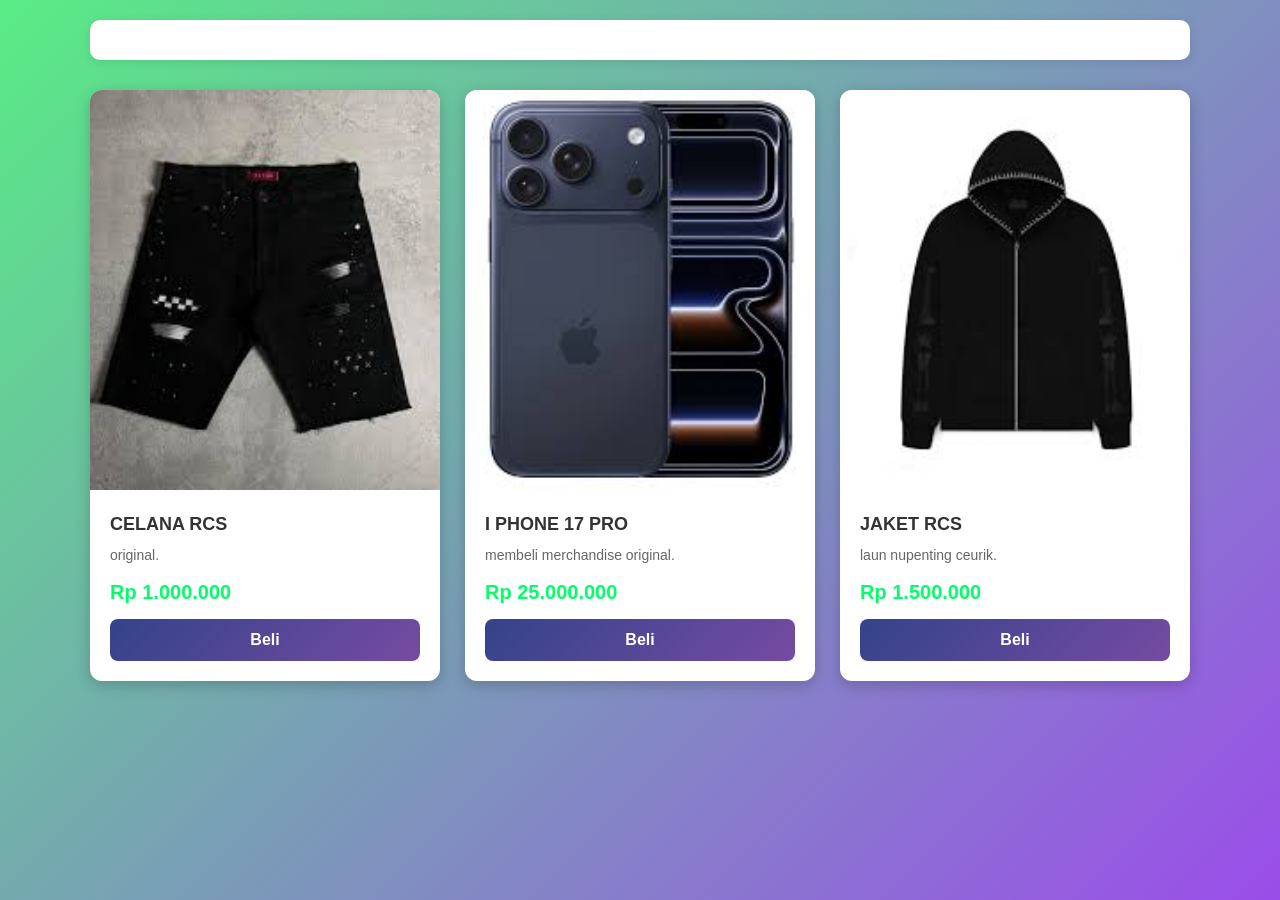
==== index.html @ 5decc06f "first commit" ====
<!DOCTYPE html>
<html lang="en">
<head>
    <meta charset="UTF-8">
    <meta name="viewport" content="width=device-width, initial-scale=1.0">
    <title>E-Commerce Store</title>
    <style>
        * {
            margin: 0;
            padding: 0;
            box-sizing: border-box;
        }

        body {
            font-family: 'Segoe UI', Tahoma, Geneva, Verdana, sans-serif;
            background: linear-gradient(135deg, #59ec85 0%, #9b4de9 100%);
            min-height: 100vh;
            padding: 20px;
        }

        .container {
            max-width: 1100px;
            margin: 0 auto;
        }

        .saldo {
            background: white;
            padding: 20px;
            border-radius: 10px;
            margin-bottom: 30px;
            font-size: 18px;
            font-weight: bold;
            color: #333;
            box-shadow: 0 2px 10px rgba(0, 0, 0, 0.1);
        }

        .card-list {
            display: grid;
            grid-template-columns: repeat(auto-fit, minmax(280px, 1fr));
            gap: 25px;
        }

        .card {
            background: white;
            border-radius: 12px;
            overflow: hidden;
            box-shadow: 0 4px 15px rgba(0, 0, 0, 0.2);
            transition: transform 0.3s ease, box-shadow 0.3s ease;
            cursor: pointer;
        }

        .card:hover {
            transform: translateY(-8px);
            box-shadow: 0 8px 25px rgba(0, 0, 0, 0.3);
        }

        .card img {
            width: 100%;
            height: 400px;
            object-fit: cover;
            background: #f0f0f0;
        }

        .card-body {
            padding: 20px;
        }

        .card-body h2 {
            color: #333;
            font-size: 18px;
            margin-bottom: 10px;
        }

        .card-body p {
            color: #666;
            font-size: 14px;
            margin-bottom: 15px;
            line-height: 1.5;
        }

        .card-body h3 {
            color: #4de78d;
            font-size: 20px;
            margin-bottom: 15px;
            font-weight: bold;
        }

        .btn-primary {
            width: 100%;
            padding: 12px;
            background: linear-gradient(135deg, #33438a 0%, #764ba2 100%);
            color: white;
            border: none;
            border-radius: 8px;
            font-size: 16px;
            font-weight: bold;
            cursor: pointer;
            transition: opacity 0.3s ease;
        }

        .btn-primary:hover {
            opacity: 0.9;
        }

        .btn-primary:active {
            transform: scale(0.98);
        }
    </style>
</head>
<body id="body">
  <div class="container">
     <div class="saldo" id="saldo"></div>
<div class="card-list" id="cardList"></div>
     <script>  
    let saldo = 1000000000000;
 const products = [
    {
        name: "CELANA RCS",
        desc: "original.",
        price: 1000000,
        img: "download (3).jpg"
    },
    {
        name: "I PHONE 17 PRO",
        desc: "membeli merchandise original.",
        price: 25000000,
        img: "download (1).jpg"
    },
    {
        name: "JAKET RCS",
        desc: "laun nupenting ceurik.",
        price: 1500000,
        img: "download.jpg"
    }
   
];
   function formatRupiah(amount) {
    return new Intl.NumberFormat("id-ID", {
      style: "currency",
      currency: "IDR",
      minimumFractionDigits: 0,
      maximumFractionDigits: 0,
   }).format(amount);
}
  
  cardList.innerHTML = products
    .map((product, index) =>  {
        return `
        <div class="card">
            <img src="${product.img}" >
            <div class="card-body">
                <h2>${product.name}</h2>
                <p>${product.desc}</p>
                <h3 style="color: rgb(0, 255, 106)">${formatRupiah(product.price)}</h3>
                <button class="btn-primary beli" data-index=${index}>Beli</button>
                </div>
                </div>
                `;
         })

         .join("")
            const beliButtons = document.querySelectorAll(".beli");
            beliButtons.forEach(button => {
                button.addEventListener("click", function() {
                    const index = this.getAttribute("data-index");
                    const product = products[index];
                    if (saldo >= product.price) {
                        saldo -= product.price;
                        alert(`Anda berhasil membeli ${product.name} seharga ${formatRupiah(product.price)}. Sisa saldo: ${formatRupiah(saldo)}`);
                    } else {
                        alert(`Saldo Anda tidak cukup untuk membeli ${product.name}. Saldo saat ini: ${formatRupiah(saldo)}`);
                    }
                    document.getElementById("saldo").textContent = `Saldo: ${formatRupiah(saldo)}`;
                });
            });
         </script>  

  
    </body>   
</html>
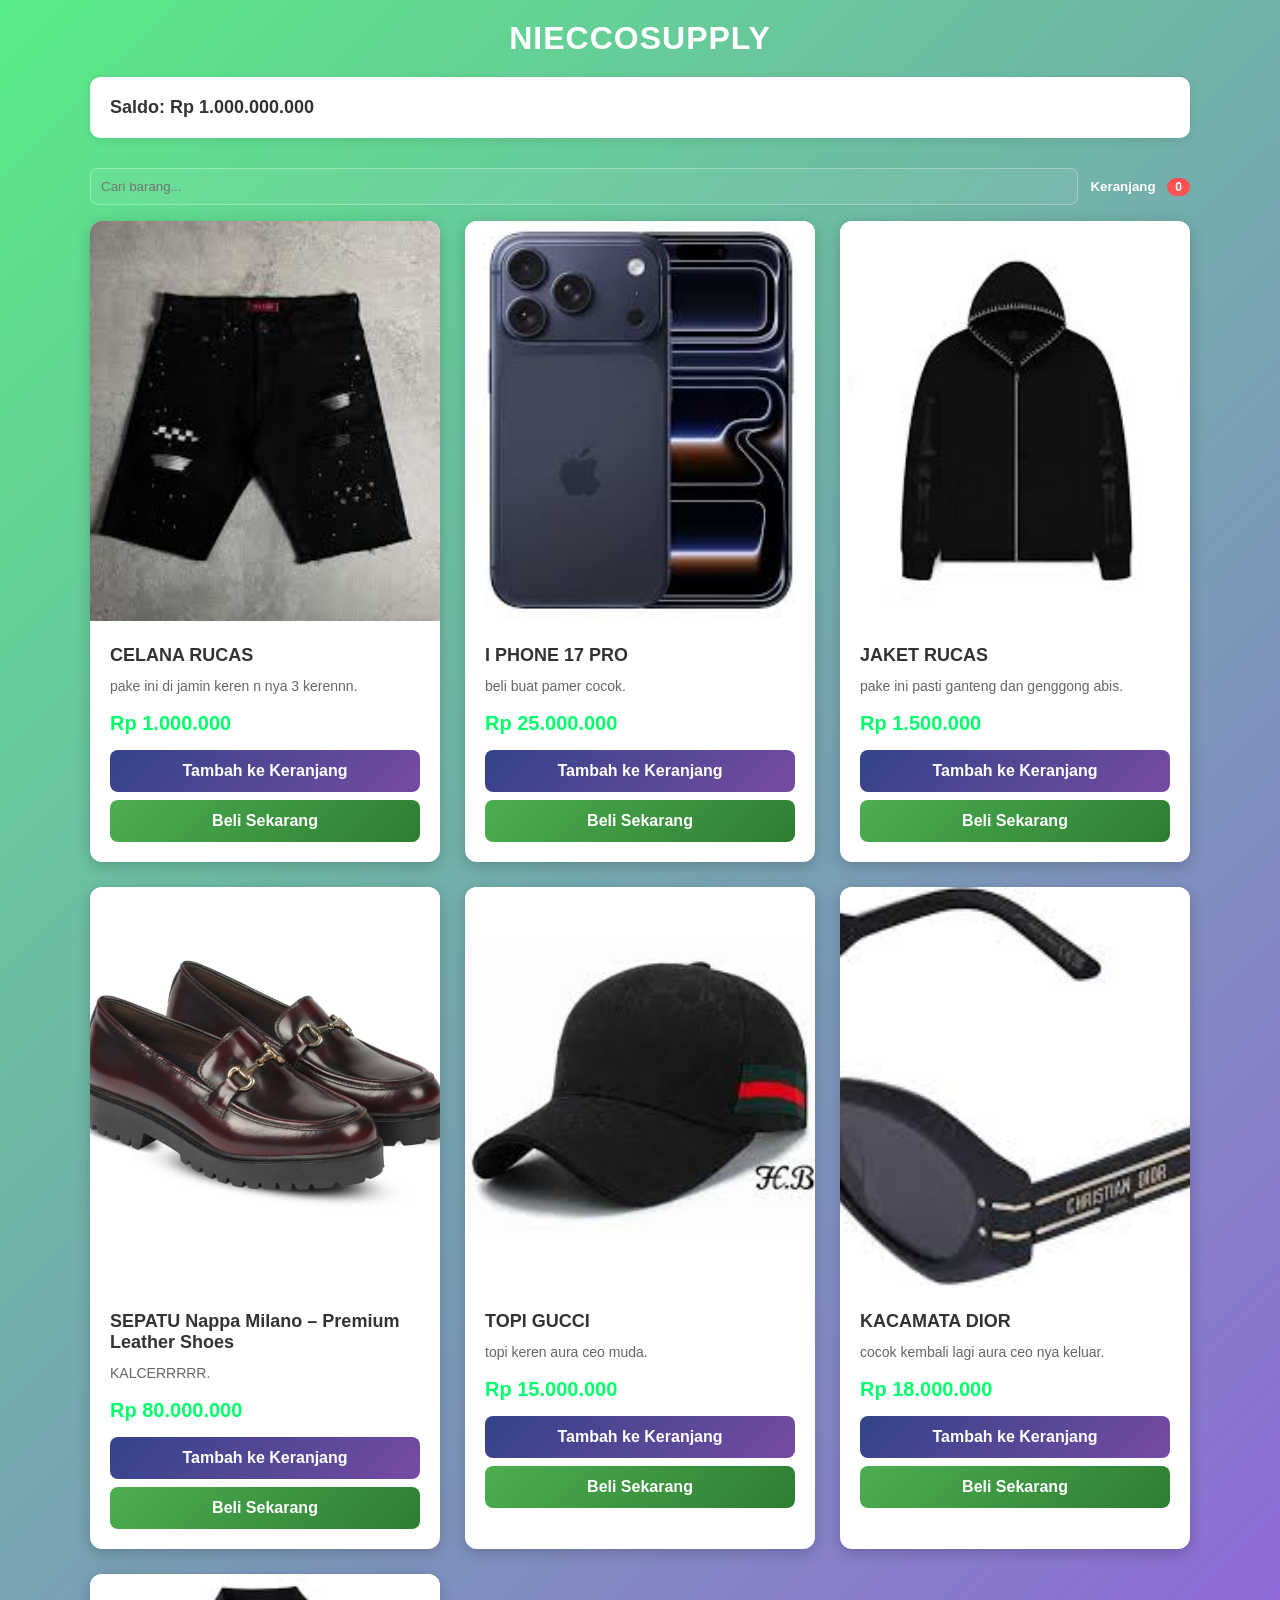
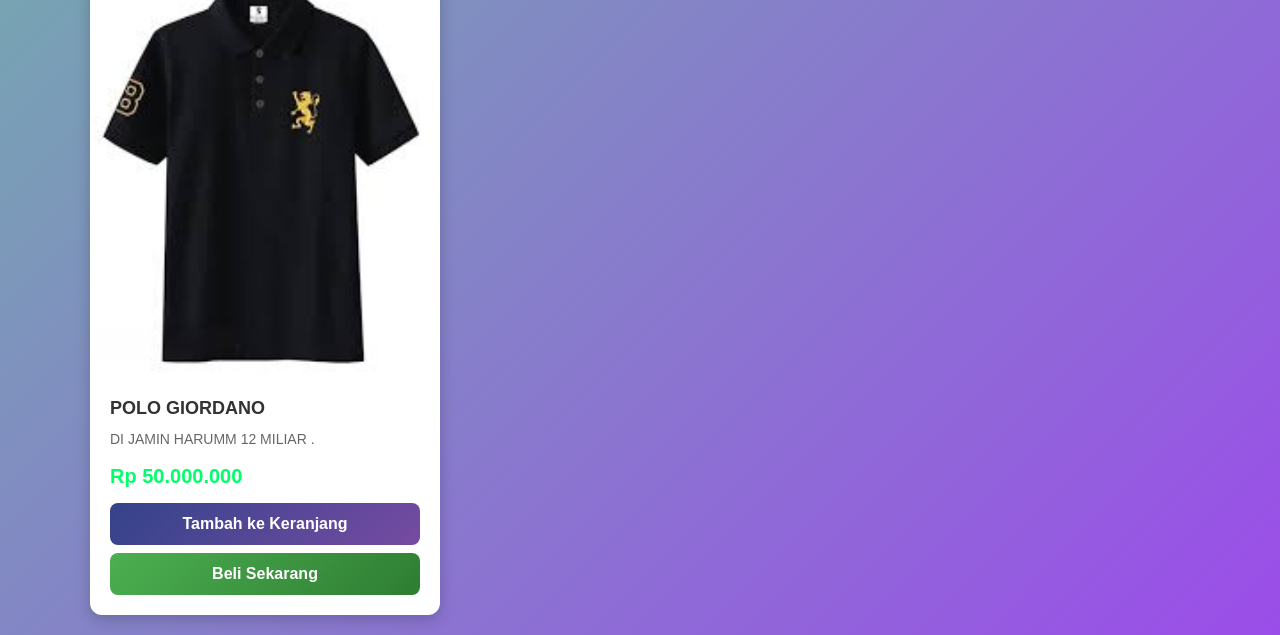
==== commit b150f60d: "first commit" ====
--- a/index.html
+++ b/index.html
@@ -3,7 +3,7 @@
 <head>
     <meta charset="UTF-8">
     <meta name="viewport" content="width=device-width, initial-scale=1.0">
-    <title>E-Commerce Store</title>
+    <title>nieccosupply</title>
     <style>
         * {
             margin: 0;
@@ -105,32 +105,88 @@
         .btn-primary:active {
             transform: scale(0.98);
         }
+
+        /* additional styles for new UI (light, matching original palette) */
+        .site-title {
+            font-size: 32px;
+            color: #ffffff;
+            margin-bottom: 20px;
+            text-transform: uppercase;
+            letter-spacing: 1px;
+            text-align: center;
+        }
+
+        #searchInput { flex:1; padding:10px; border-radius:8px; border:1px solid rgba(255,255,255,0.3); background: rgba(255,255,255,0.06); color:#fff }
+        #cartBtn { background:transparent;border:none;color:#fff;cursor:pointer;position:relative;font-weight:bold }
+        .cart-count { background:#ff5252;color:#fff;border-radius:999px;padding:2px 8px;margin-left:8px;font-size:12px }
+        #cartModal { display:none;position:fixed;right:20px;top:80px;width:320px;background:#fff;border-radius:12px;box-shadow:0 8px 30px rgba(0,0,0,0.3);padding:16px;z-index:999 }
     </style>
 </head>
 <body id="body">
-  <div class="container">
-     <div class="saldo" id="saldo"></div>
-<div class="card-list" id="cardList"></div>
-     <script>  
-    let saldo = 1000000000000;
- const products = [
-    {
-        name: "CELANA RCS",
-        desc: "original.",
+    <div class="container">
+         <h1 class="site-title">nieccosupply</h1>
+          <div class="saldo" id="saldo"></div>
+          <div style="display:flex;gap:12px;align-items:center;justify-content:space-between;margin-bottom:16px;">
+              <input id="searchInput" class="search-input" type="search" placeholder="Cari barang...">
+              <button id="cartBtn" class="cart-btn">Keranjang <span id="cartCount" class="cart-count">0</span></button>
+          </div>
+    <div class="card-list" id="cardList"></div>
+        <div id="cartModal">
+              <h3 style="margin-bottom:10px">Keranjang</h3>
+              <div id="cartItems"></div>
+              <div style="margin-top:12px;display:flex;gap:8px;align-items:center;justify-content:space-between">
+                    <strong id="cartTotal">Total: Rp0</strong>
+                    <div style="display:flex;gap:8px">
+                         <button id="clearCart" style="padding:8px;border-radius:8px;border:none;background:#ccc;">Bersihkan</button>
+                         <button id="checkoutBtn" style="padding:8px;border-radius:8px;border:none;background:linear-gradient(135deg,#33438a 0%,#764ba2 100%);color:#fff">Checkout</button>
+                    </div>
+              </div>
+          </div>
+          <script>
+         let saldo = 1000000000;
+     const products = [
+    {
+        name: "CELANA RUCAS",
+        desc: "pake ini di jamin keren n nya 3 kerennn.",
         price: 1000000,
         img: "download (3).jpg"
     },
     {
         name: "I PHONE 17 PRO",
-        desc: "membeli merchandise original.",
+        desc: "beli buat pamer cocok.",
         price: 25000000,
         img: "download (1).jpg"
     },
     {
-        name: "JAKET RCS",
-        desc: "laun nupenting ceurik.",
+        name: "JAKET RUCAS",
+        desc: "pake ini pasti ganteng dan genggong abis.",
         price: 1500000,
         img: "download.jpg"
+    }
+    ,
+    {
+        name: "SEPATU Nappa Milano – Premium Leather Shoes",
+        desc: "KALCERRRRR.",
+        price: 80000000,
+        img: "NP32_1200x.webp"
+    },
+    {
+        name: "TOPI GUCCI",
+        desc: "topi keren aura ceo muda.",
+        price: 15000000,
+        img: "download (4).jpg"
+    },
+    {
+        name: "KACAMATA DIOR",
+        desc: "cocok kembali lagi aura ceo nya keluar.",
+        price: 18000000,
+        img: "download (5).jpg"
+    },
+    {
+        name: "POLO GIORDANO",
+        desc: "DI JAMIN HARUMM 12 MILIAR .",
+        price: 50000000,
+        img: "download (6).jpg"
     }
    
 ];
@@ -143,37 +199,150 @@
    }).format(amount);
 }
   
-  cardList.innerHTML = products
-    .map((product, index) =>  {
+// state
+let cart = {}; // { index: quantity }
+
+const cardListEl = document.getElementById('cardList');
+const saldoEl = document.getElementById('saldo');
+const searchInput = document.getElementById('searchInput');
+const cartBtn = document.getElementById('cartBtn');
+const cartCountEl = document.getElementById('cartCount');
+const cartModal = document.getElementById('cartModal');
+const cartItemsEl = document.getElementById('cartItems');
+const cartTotalEl = document.getElementById('cartTotal');
+const clearCartBtn = document.getElementById('clearCart');
+const checkoutBtn = document.getElementById('checkoutBtn');
+
+function renderProducts(filter = ''){
+    const q = filter.trim().toLowerCase();
+    cardListEl.innerHTML = products
+        .filter(p => p.name.toLowerCase().includes(q) || p.desc.toLowerCase().includes(q))
+        .map((product, index) => {
+            return `
+            <div class="card">
+                <img src="${product.img}" >
+                <div class="card-body">
+                    <h2>${product.name}</h2>
+                    <p>${product.desc}</p>
+                    <h3 style="color: rgb(0, 255, 106)">${formatRupiah(product.price)}</h3>
+                    <button class="btn-primary add-cart" data-index=${index}>Tambah ke Keranjang</button>
+                    <button class="btn-primary buy-now" data-index=${index} style="margin-top:8px;background:linear-gradient(135deg,#4caf50 0%,#2e7d32 100%);">Beli Sekarang</button>
+                </div>
+            </div>`;
+        }).join('');
+
+    // attach listeners
+    document.querySelectorAll('.add-cart').forEach(btn => {
+        btn.addEventListener('click', () => {
+            const idx = btn.getAttribute('data-index');
+            cart[idx] = (cart[idx] || 0) + 1;
+            updateCartUI();
+            alert('Ditambahkan ke keranjang');
+        });
+    });
+    document.querySelectorAll('.buy-now').forEach(btn => {
+        btn.addEventListener('click', () => {
+            const idx = btn.getAttribute('data-index');
+            const product = products[idx];
+            if (saldo >= product.price) {
+                saldo -= product.price;
+                document.getElementById('saldo').textContent = `Saldo: ${formatRupiah(saldo)}`;
+                alert(`Pembelian berhasil: ${product.name} seharga ${formatRupiah(product.price)}.`);
+            } else {
+                alert(`Saldo tidak cukup untuk membeli ${product.name}.`);
+            }
+        });
+    });
+}
+
+function updateCartUI(){
+    // update count
+    const totalItems = Object.values(cart).reduce((s,q)=>s+q,0);
+    cartCountEl.textContent = totalItems;
+
+    // render items
+    if(totalItems === 0){
+        cartItemsEl.innerHTML = '<p>Keranjang kosong</p>';
+        cartTotalEl.textContent = 'Total: ' + formatRupiah(0);
+        return;
+    }
+
+    let totalPrice = 0;
+    cartItemsEl.innerHTML = Object.keys(cart).map(key => {
+        const idx = parseInt(key,10);
+        const prod = products[idx];
+        const qty = cart[key];
+        totalPrice += prod.price * qty;
         return `
-        <div class="card">
-            <img src="${product.img}" >
-            <div class="card-body">
-                <h2>${product.name}</h2>
-                <p>${product.desc}</p>
-                <h3 style="color: rgb(0, 255, 106)">${formatRupiah(product.price)}</h3>
-                <button class="btn-primary beli" data-index=${index}>Beli</button>
+            <div style="display:flex;gap:8px;align-items:center;margin-bottom:8px">
+                <div style="flex:1">
+                    <div style="font-weight:bold">${prod.name}</div>
+                    <div style="font-size:13px;color:#666">${formatRupiah(prod.price)} x ${qty}</div>
                 </div>
+                <div style="display:flex;gap:6px;align-items:center">
+                    <button class="qty-decrease" data-index="${idx}" style="padding:6px;border-radius:6px">-</button>
+                    <button class="qty-increase" data-index="${idx}" style="padding:6px;border-radius:6px">+</button>
+                    <button class="remove-item" data-index="${idx}" style="padding:6px;border-radius:6px;background:#eee">x</button>
                 </div>
-                `;
-         })
-
-         .join("")
-            const beliButtons = document.querySelectorAll(".beli");
-            beliButtons.forEach(button => {
-                button.addEventListener("click", function() {
-                    const index = this.getAttribute("data-index");
-                    const product = products[index];
-                    if (saldo >= product.price) {
-                        saldo -= product.price;
-                        alert(`Anda berhasil membeli ${product.name} seharga ${formatRupiah(product.price)}. Sisa saldo: ${formatRupiah(saldo)}`);
-                    } else {
-                        alert(`Saldo Anda tidak cukup untuk membeli ${product.name}. Saldo saat ini: ${formatRupiah(saldo)}`);
-                    }
-                    document.getElementById("saldo").textContent = `Saldo: ${formatRupiah(saldo)}`;
-                });
-            });
-         </script>  
+            </div>`;
+    }).join('');
+
+    cartTotalEl.textContent = 'Total: ' + formatRupiah(totalPrice);
+
+    // attach qty buttons
+    cartItemsEl.querySelectorAll('.qty-increase').forEach(b=>b.addEventListener('click', ()=>{
+        const idx = b.getAttribute('data-index');
+        cart[idx] = (cart[idx] || 0) + 1;
+        updateCartUI();
+    }));
+    cartItemsEl.querySelectorAll('.qty-decrease').forEach(b=>b.addEventListener('click', ()=>{
+        const idx = b.getAttribute('data-index');
+        if(!cart[idx]) return;
+        cart[idx] = cart[idx] - 1;
+        if(cart[idx] <= 0) delete cart[idx];
+        updateCartUI();
+    }));
+    cartItemsEl.querySelectorAll('.remove-item').forEach(b=>b.addEventListener('click', ()=>{
+        const idx = b.getAttribute('data-index');
+        delete cart[idx];
+        updateCartUI();
+    }));
+}
+
+function calculateCartTotal(){
+    return Object.keys(cart).reduce((sum,key)=>{
+        const idx = parseInt(key,10);
+        return sum + (products[idx].price * cart[key]);
+    },0);
+}
+
+// UI interactions
+searchInput.addEventListener('input', ()=> renderProducts(searchInput.value));
+cartBtn.addEventListener('click', ()=>{
+    cartModal.style.display = cartModal.style.display === 'none' ? 'block' : 'none';
+    updateCartUI();
+});
+clearCartBtn.addEventListener('click', ()=>{ cart = {}; updateCartUI(); });
+checkoutBtn.addEventListener('click', ()=>{
+    const total = calculateCartTotal();
+    if(total === 0){ alert('Keranjang kosong'); return; }
+    if(saldo >= total){
+        saldo -= total;
+        cart = {};
+        updateCartUI();
+        document.getElementById('saldo').textContent = `Saldo: ${formatRupiah(saldo)}`;
+        alert('Pembelian berhasil. Terima kasih!');
+        cartModal.style.display = 'none';
+    } else {
+        alert('Saldo tidak cukup untuk checkout.');
+    }
+});
+
+// initial render
+document.getElementById('saldo').textContent = `Saldo: ${formatRupiah(saldo)}`;
+renderProducts();
+
+        </script>  
 
   
     </body>   
